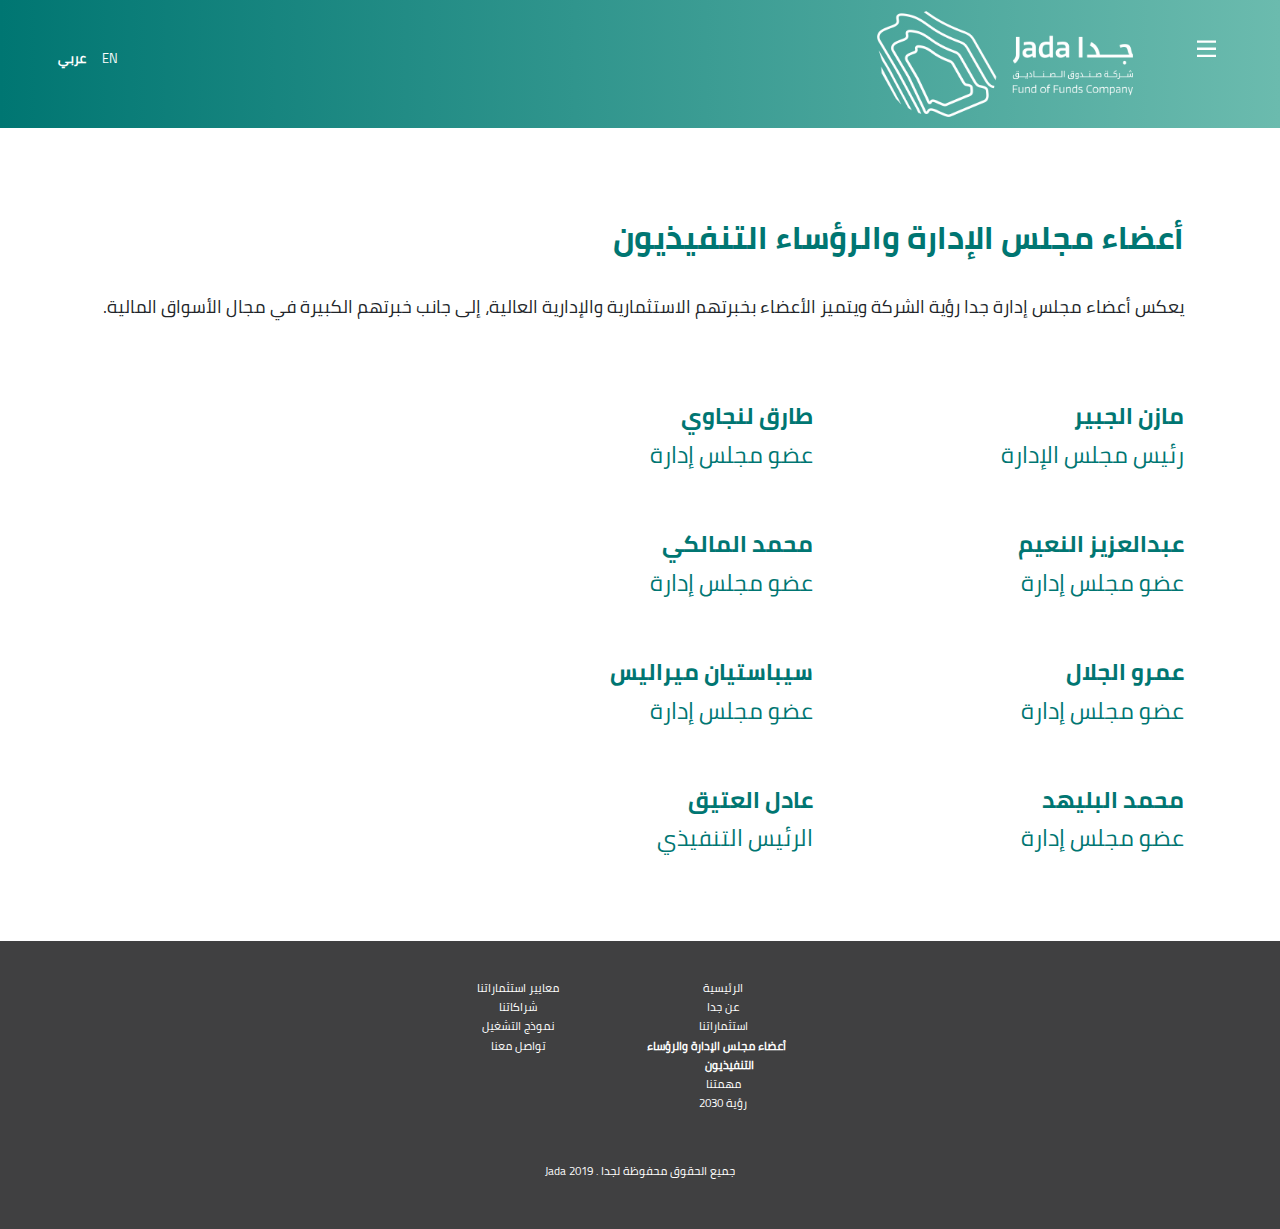
==== website/AR/board_members.html @ 396753d3 "init" ====
<!DOCTYPE html>
<html>
<head>
  <meta charset="utf-8">
  <title>Jada</title>
  <meta name="viewport" content="width=device-width, initial-scale=1.0, maximum-scale=1.0, user-scalable=no">
  <link rel="stylesheet" href="../static/bootstrap-4.4.1-dist/css/bootstrap.css">
  <link rel="stylesheet" href="../static/main.css">
  <link rel="stylesheet" href="../static/main_rtl.css">
  <script src="../static/main.js"></script>
</head>
<body>

  <header>
    <svg id="show_side_navigation" class="header_menu" xmlns="http://www.w3.org/2000/svg" viewBox="0 0 8 8">
      <path d="M0 0v1h8v-1h-8zm0 2.97v1h8v-1h-8zm0 3v1h8v-1h-8z" transform="translate(0 1)" />
    </svg>

    <div class="header_logo"></div>
    
    <div class="header_link">
      <a id="ln_en" href="#">EN</a>
      <a id="ln_ar" href="#">عربي</a>
    </div>
  </header>
  
  <div id="side_navigation_root" class="side_navigation_root">
    <div id="side_navigation" class="side_navigation shadow">
      <div id="side_navigation_close" class="side_navigation_close">×</div>

      <a href="./home.html">‫الرئيسية‬</a>
      <a href="./home.html#about">‫عن‬ ‫جدا‬</a>
      <a href="./investments.html">‫استثماراتنا‬</a>
      <strong><a href="./board_members.html">أعضاء مجلس الإدارة والرؤساء التنفيذيون</a></strong>
      <a href="./mission.html">‫مهمتنا‬</a>
      <a href="./mission.html#vision">‫رؤية‬ ‫‪2030‬‬</a>
      <a href="./mission.html#investment">‫معايير‬ ‫استثماراتنا‬</a>
      <a href="./mission.html#partnership">‫شراكاتنا‬</a>
      <a href="./mission.html#partnership">‫نموذج‬ ‫التشغيل‬ </a>
      <a href="./investments.html#sendemail">‫تواصل‬ ‫معنا‬</a>
    </div>
  </div>


  <div id="board" class="board_members bg_width">
    <h2>أعضاء مجلس الإدارة والرؤساء التنفيذيون</h2>
      يعكس أعضاء مجلس إدارة جدا رؤية الشركة ويتميز الأعضاء بخبرتهم الاستثمارية والإدارية العالية، إلى جانب خبرتهم الكبيرة في مجال الأسواق المالية.
    <br />
    <br />

    <div class="member_card_flex">
      <div onclick="show_board_member('Mazen Ahmed Al Jubeir')">
        <span>مازن الجبير</span>
        <span>رئيس مجلس الإدارة</span>
      </div>

      <div onclick="show_board_member('Tariq Linjawi')">
        <span>طارق لنجاوي</span>
        <span>عضو مجلس إدارة</span>
      </div>

      <div onclick="show_board_member('Abdulaziz Al Naim')">
        <span>عبدالعزيز النعيم</span>
        <span>عضو مجلس إدارة</span>
      </div>

      <div onclick="show_board_member('Mohammed Al Malki')">
        <span>محمد المالكي</span>
        <span>عضو مجلس إدارة</span>
      </div>

      <div onclick="show_board_member('Amr Al Jallal')">
        <span>عمرو الجلال</span>
        <span>عضو مجلس إدارة</span>
      </div>

      <div onclick="show_board_member('Sebastián Miralles')">
        <span>سيباستيان ميراليس</span>
        <span>عضو مجلس إدارة</span>
      </div>

      <div onclick="show_board_member('Mohammed Al Balaihed')">
        <span>محمد البليهد</span>
        <span>عضو مجلس إدارة</span>
      </div>

      <div onclick="show_board_member('Adel Al Ateeq')">
        <span>عادل العتيق</span>
        <span>الرئيس التنفيذي</span>
      </div>
    </div>
  </div>


  <div id="navigation_root" class="navigation_root">
    <div class="member_next no_select" onclick="next_member('next')">
      &gt;
    </div>
    <div class="member_previous no_select" onclick="next_member('previous')">
      &lt;
    </div>
    <div class="member_info_root">
      <div class="member_img"></div>
      <div class="member_info">
        <div class="navigation_close" onclick="hide_navigation()">×</div>
        <h2 id="member_name" class="h2_bold"></h2>
        <h2 id="member_title"></h2>
        <div id="member_info"></div>
      </div>
    </div>
  </div>


  <footer>
    <div class="footer_flex">
      <div class="d-none" style="flex-basis: 20rem">
        Get the latest News
        <form action="" method="POST" class="input-group">
          <input type="email" class="form-control" placeholder="Email Address">
          <div class="input-group-append">
            <button class="btn btn-light" type="submit">SIGN UP</button>
          </div>
        </form>

        <br />
        FOLLOW US
        <br />
        <a href="#">instagram</a>
        .
        <a href="#">youtube</a>
        .
        <a href="#">twitter</a>
      </div>
      
      <div style="flex-basis: 15rem;line-height: 1.5rem;">
        <a href="./home.html">‫الرئيسية‬</a> <br />
        <a href="./home.html#about">‫عن‬ ‫جدا‬</a> <br />
        <a href="./investments.html">‫استثماراتنا‬</a> <br />
        <strong><a href="./board_members.html">أعضاء مجلس الإدارة والرؤساء التنفيذيون</a></strong> <br />
        <a href="./mission.html">‫مهمتنا‬</a> <br />
        <a href="./mission.html#vision">‫رؤية‬ ‫‪2030‬‬</a> <br />
      </div>
      
      <div style="flex-basis: 9rem;line-height: 1.5rem;">
        <a href="./mission.html#investment">‫معايير‬ ‫استثماراتنا‬</a> <br />
        <a href="./mission.html#partnership">‫شراكاتنا‬</a> <br />
        <a href="./mission.html#partnership">‫نموذج‬ ‫التشغيل‬ </a> <br />
        <a href="./investments.html#sendemail">‫تواصل‬ ‫معنا‬</a> <br />
      </div>
      
      <div class="d-none" style="flex-basis: 20rem">
        CONTACT INFORMATION
        <br />
        <br />
        Lorem Ipsum is simply dummy text of the printing and
        typesetting industry. Lorem Ipsum has been the industry's
        standard dummy text ever since the 1500s, when an unknown
        printer took a galley of type and scrambled it to make a type
        specimen book. It has survived not only five centuries, but also
        the leap into electronic typesetting.
      </div>
    </div>
    
    <div class="footer_end">
      جميع الحقوق محفوظة لجدا . Jada 2019
    </div>
  </footer>
</body>
</html>
---- website/static/main.css ----
@font-face {
	font-family:'cairo-regular';
  src: local('cairo-regular'),
       local('Cairo-Regular'),
       local('Cairo Regular'),
       url('./fonts/Cairo-Regular.ttf') format('TrueType');
}

@font-face {
	font-family:'cairo-bold';
  src: local('cairo-bold'),
       local('Cairo-Bold'),
       local('Cairo Bold'),
       url('./fonts/Cairo-Bold.ttf') format('TrueType');
}


.bold {
  font-family: cairo-bold, TimesNewRoman, sans-serif;
}

a {
  color: inherit!important;
  text-decoration: none!important;
}

.no_select
{
  -webkit-touch-callout: none;
	-webkit-user-select: none;
	-khtml-user-select: none;
	-moz-user-select: none;
	-ms-user-select: none;
	user-select: none;
	-webkit-tap-highlight-color: rgba(255, 255, 255, 0);
}

:root {
  font-size: 1vw;
  --font-color-1: #007672;
  --font-color-2: #3D3D3D;
  --font-color-3: #ffffff;
  --font-color-4: #7ec6bb;
  --bg-color-1: #007672;
  --bg-color-2: #3D3D3D;
  --bg-color-3: #6BBBAE;
  --bg-color-form: #efefef;
  --bg-color-input: #265b59;
  --bg-color-footer: #404041;
}

head, body {
  font-family: cairo-regular, TimesNewRoman, sans-serif;
  overflow-x: hidden;
  width: 100vw;
  position: relative;
  font-size: 1.4rem;
  line-height: 3rem;
}

.app_root {
  position: relative;
  width: 100vw;
  overflow: hidden;
}

header {
  display: flex;
  color: var(--font-color-3);
  fill: var(--font-color-3);
  background: var(--bg-color-1);
  background: linear-gradient(90deg, var(--bg-color-1) 0%, var(--bg-color-3) 100%);
}

.home_header_banner {
  position: absolute;
  top: -10rem;
  left: 47vw;
  padding: 33rem;
  background-image: url(./images/home.png);
  background-size: contain;
  background-repeat: no-repeat;
  background-position: center;
}

.header_menu {
  margin: 3rem 5rem;
  width: 1.5rem;
  height: 1.5rem;
  cursor: pointer;
  z-index: 9;
}

.header_logo {
  width: 20rem;
  height: 10rem;
  background-image: url(./logos/logo.png);
  background-size: contain;
  background-repeat: no-repeat;
  background-position: center;
  z-index: 9;
}

.header_at_home .header_logo {
  background-image: url(./logos/logo_home.png);
}

.header_link {
  margin: 3rem 4rem 0 auto;
  z-index: 9;
}

.header_link a {
  margin: 0 0.5rem;
  font-size: 1rem;
  color: var(--font-color-3);
}

.navigation_root {
  position: fixed;
  display: none;
  top: 0px;
  left: 0px;
  width: 100vw;
  height: 100vh;
  background: #ffffffaa;
  overflow: hidden;
  z-index: 10;
}

.navigation_close {
  margin: 0;
  width: 4rem;
  font-size: 4rem;
  color: var(--font-color-2);
  cursor: pointer;
}

.side_navigation_root {
  position: fixed;
  display: none;
  top: 0px;
  left: 0px;
  width: 100vw;
  padding: 100vh;
  background: #ffffffaa;
  overflow: hidden;
  z-index: 15;
}

.side_navigation {
  position: fixed;
  display: none;
  top: 0;
  left: 4rem;
  width: 30rem;
  padding: 2rem;
  background: var(--bg-color-form);
  overflow: hidden;
}

.side_navigation_close {
  font-size: 2.5rem;
  padding-bottom: 1rem;
  cursor: pointer;
}
.side_navigation a {
  display: block;
  font-size: 1.3rem;
  line-height: 2.7rem;
  color: var(--font-color-1)!important;
}

footer {
  padding: 3rem 0;
  min-height: 17rem;
  font-size: 0.9rem;
  text-align: center;
  color: var(--font-color-3);
  background: var(--bg-color-footer);
  /* background: linear-gradient(90deg, var(--bg-color-1) 0%, var(--bg-color-3) 100%); */
}

footer a {
  padding: 0 1rem;
  font-size: 0.9rem;
}

.footer_flex {
  display: flex;
  justify-content: center;
  flex-wrap: wrap;
}

.footer_end {
  padding-top: 3rem;
  text-align: center;
}

.footer_flex > div {
  margin: 0 2rem;
}

footer .input-group {
  margin: 10px 0px;
  border-radius: 50px 0px 0px 50px;
  overflow: hidden;
}

footer input::placeholder {
  color: var(--font-color-3)!important;
}

footer input {
  color: var(--font-color-3)!important;
  background: var(--bg-color-input)!important;
  border-color: var(--bg-color-input)!important;
}

footer input, footer button {
  font-size: 0.7rem!important;
}

footer .input-group-append {
  border-radius: 0px 50px 50px 0px;
  overflow: hidden;
}

#ln_en {
  font-weight: bold;
}

.vision_root {
  padding-top: 9rem;
  padding-bottom: 3rem;
  background-image: url(./images/riyadh_banner.png);
  background-size: cover;
  background-repeat: no-repeat;
  background-position: center;
}

.vision_header {
  padding: 0!important;
  height: 7.5rem;
  overflow: hidden;
}

.vision_header h5{
  font-family: cairo-bold, TimesNewRoman, sans-serif;
  padding: 0 6rem;
  font-size: 8rem;
  color: #ffffffee!important;
}

.vision_box {
  padding: 4rem 6rem!important;
  background: #ffffffee;
}

h1 {
  font-size: 3.8rem;
  line-height: 7rem;
  font-family: cairo-bold, TimesNewRoman, sans-serif;
  background: linear-gradient(90deg, var(--bg-color-1) 0%, var(--bg-color-3) 100%);
  background-clip: text;
  -webkit-background-clip: text;
  -webkit-text-fill-color: transparent;
}

h2 {
  padding-bottom: 3rem;
  font-family: cairo-bold, TimesNewRoman, sans-serif;
  font-size: 2.5rem;
  color: var(--font-color-1);
}

.vision_root h2, .member_info h2 {
  color: var(--font-color-1);
}

.box_1_column,
.box_2_column,
.box_3_column {
  display: flex;
  flex-wrap: wrap;
}

.box_1_column {
  flex-direction: column;
}

.box_2_column .box {
  padding: 0 2rem 4rem 0;
  width: 50%;
}

.box_1_column h3 {
  padding-top: 4rem;
  font-size: 2rem;
}

.board_members h2 {
  padding: 2rem 0;
  color: var(--font-color-1);
}

.member_card_flex {
  display: flex;
  flex-wrap: wrap;
  color: var(--font-color-1);
}

.member_card_flex > div {
  flex-basis: 25rem;
  margin: 2rem 4rem 2rem 0rem;
  font-size: 1.8rem;
  line-height: 2rem;
  cursor: pointer;
}

.member_card {
  padding: 0.3rem;
}

.member_card:hover {
  background: linear-gradient(90deg, var(--bg-color-1) 0%, var(--bg-color-3) 100%);
}

.member_card  div {
  padding-top: 22rem;
  background-size: cover;
  background-repeat: no-repeat;
  background-position: center;
}

.member_card_flex span:first-child, .h2_bold {
  display: block;
  padding: 1rem 0;
  font-family: cairo-bold, TimesNewRoman, sans-serif;
}

.bg_dark {
  color: var(--font-color-3);
  background: var(--bg-color-2);
}

.bg_dark h2 {
  padding-bottom: 0!important;
  font-family: cairo-regular, TimesNewRoman, sans-serif;
  color: var(--font-color-4);
}

.bg_width {
  margin: 0 auto;
  width: 85vw;
  padding: 5rem 0;
}

ul {
  list-style: "◊ ";
  padding: 0 1rem;
  margin: 0px;
}

.member_info_root {
  display: flex;
  align-items: stretch;
  margin: 10vh auto;
  padding: 1rem;
  width: 77vw;
  height: 80vh;
  background: linear-gradient(0deg, var(--bg-color-1) 0%, var(--bg-color-3) 100%);
}

.member_info {
  display: flex;
  flex-direction: column;
  align-items: stretch;
  margin: 0 0 0 auto;
  padding: 0 3rem;
  background: #ffffff;
}

.member_img {
  padding: 5rem 10rem;
  /* background-image: url(./images/riyadh_1.jpg); */
  background-size: cover;
  background-repeat: no-repeat;
  background-position: center;
}

#member_info {
  white-space: pre-wrap;
  overflow: auto;
}

.member_next {
  position: absolute;
  right: 7vw;
  top: 50vh;
  font-size: 5rem;
  color: #aaaaaa;
  cursor: pointer;
}

.member_previous {
  position: absolute;
  left: 7vw;
  top: 50vh;
  font-size: 5rem;
  color: #aaaaaa;
  cursor: pointer;
}

.header_at_home {
  background: transparent;
  color: var(--font-color-1);
  fill: var(--font-color-1);
}

.home_banner {
  height: 35rem;
  line-height: 2.2rem;
  overflow: hidden;
}

.button {
  display: block;
  margin: 1rem;
  padding: 0.4rem;
  width: 13rem;
  font-size: 1.5rem;
  color: var(--font-color-3)!important;
  text-align: center;
  border: none;
  border-radius: 10rem;
  background: linear-gradient(90deg, var(--bg-color-1) 0%, var(--bg-color-3) 100%);
}

.form_banner {
  display: flex;
  padding: 0 8vw;
  background: var(--bg-color-form);
}

.form_banner h2 {
  padding-top: 3rem;
  padding-bottom: 2rem;
}

.home_banner_img {
  padding: 15rem;
  background-image: url(./images/home_banner.png);
  background-size: cover;
  background-repeat: no-repeat;
  background-position: center;
}

.form_img iframe {
  width: 30rem;
  height: 30rem;
}

.form_column {
  flex-basis: 40%;
  padding-bottom: 3rem;
}

.form_column * {
  width: 100%;
  padding: 0;
  margin: 0.5rem 0;
}

.form_column input[type='text'] {
  color: var(--font-color-1);
  background: transparent;
  border: none;
  border-bottom: 1px solid var(--font-color-1);
}

.form_column input[type='text']::placeholder {
  color: var(--font-color-1)!important;
}

.form_column textarea {
  margin: 0 2rem;
  padding: 0.3rem;
  color: var(--font-color-1);
  background: transparent;
  border: 1px solid var(--font-color-1);
}

.investments_title {
  padding-bottom: 0!important;
  color: var(--font-color-1);
}

.company_img {
  padding-top: 13rem;
  width: 15rem;
  background-size: contain;
  background-repeat: no-repeat;
  background-position: center;
}

#company_investments .box {
  margin: 5rem auto 0 0;
  padding: 0 7rem 0 0;
}

video {
  display: block;
  margin: 3rem auto;
  width: 80vw;
  height: 40rem;
}

@media (max-width: 980px)
{
  :root {
    font-size: 10px;
  }
  .home_header_banner {
    left: 40vw;
  }
  .home_banner .box {
    width: 44%;
  }
  .form_banner {
    flex-direction: column;
  }
  video {
    padding: 0;
    width: 90vw;
    height: 40rem;
  }
  #company_investments .box {
    margin: 0 auto!important;
    padding: 3rem!important;
  }
  .member_img {
    padding: 0;
  }
}


@media (max-width: 600px)
{
  .header_menu {
    margin: 3rem 2rem;
  }
  .header_link {
    margin: 3rem 0 0 auto;
  }
  .side_navigation {
    top: 0rem;
    left: 0rem;
  }
  .home_header_banner {
    left: -10rem;
    opacity: 0.2;
  }
  .home_banner .box {
    margin-top: 3rem;
  }
  .home_banner .box:first-child {
    position: relative;
    z-index: 1;
  }
  .vision_header {
    height: 4.5rem;
  }
  .vision_header h5 {
    font-size: 5rem;
    padding: 0 2rem;
  }
  .vision_box {
    padding: 4rem 2rem!important;
  }
  .box_2_column {
    padding: 4rem 0;
  }
  .box_2_column .box {
    width: 100%;
  }
  .footer_flex > div {
    margin: 2rem;
  }
  .member_next {
    right: 3vw;
  }
  .member_previous {
    left: 3vw;
  }
  video {
    padding: 0;
    width: 100vw;
  }
  .form_img iframe {
    width: 100%;
  }
  #investment .box {
    padding: 0;
  }
  #company_investments .box {
    padding: 0!important;
    width: 25vw!important;
  }
  .company_img {
    width: 100%;
  }
  #company_investments a {
    margin: 0;
    width: 100%;
    font-size: 1rem;
    line-height: 2rem;
  }
  .member_info {
    font-size: 1rem;
    line-height: 1.8rem;
    padding: 0 0.3rem;
  }
  #member_title {
    font-size: 1.8rem;
  }
}
---- website/static/main_rtl.css ----
#ln_ar {
  font-weight: bold;
}

#ln_en {
  font-weight: normal!important;
}

body {
  direction: rtl;
  text-align: right;
}

.header_link {
  margin: 3rem auto 0 4rem;
}

.box_2_column .box {
  padding: 0 0 4rem 2rem;
}

.home_header_banner {
  right: 47vw;
}

.vision_ar {
  font-size: 6.6rem;
  vertical-align: top;
}

.member_next {
  right: auto;
  left: 7vw;
}

.member_previous {
  right: 7vw;
  left: auto;
}

.member_card_flex > div {
  margin: 2rem 0rem 2rem 4rem;
}

#company_investments .box {
  margin: 0 0 5rem auto;
  padding: 0 0 0 7rem;
}

@media (max-width: 980px)
{
  .home_header_banner {
    right: 40vw;
  }
}

@media (max-width: 600px)
{
  .header_link {
    margin: 3rem 0 0 auto;
  }
  .home_header_banner {
    right: -10rem;
  }
  .vision_ar {
    font-size: 4rem;
    vertical-align: top;
  }
  .member_next {
    left: 3vw;
  }
  .member_previous {
    right: 3vw;
  }
}
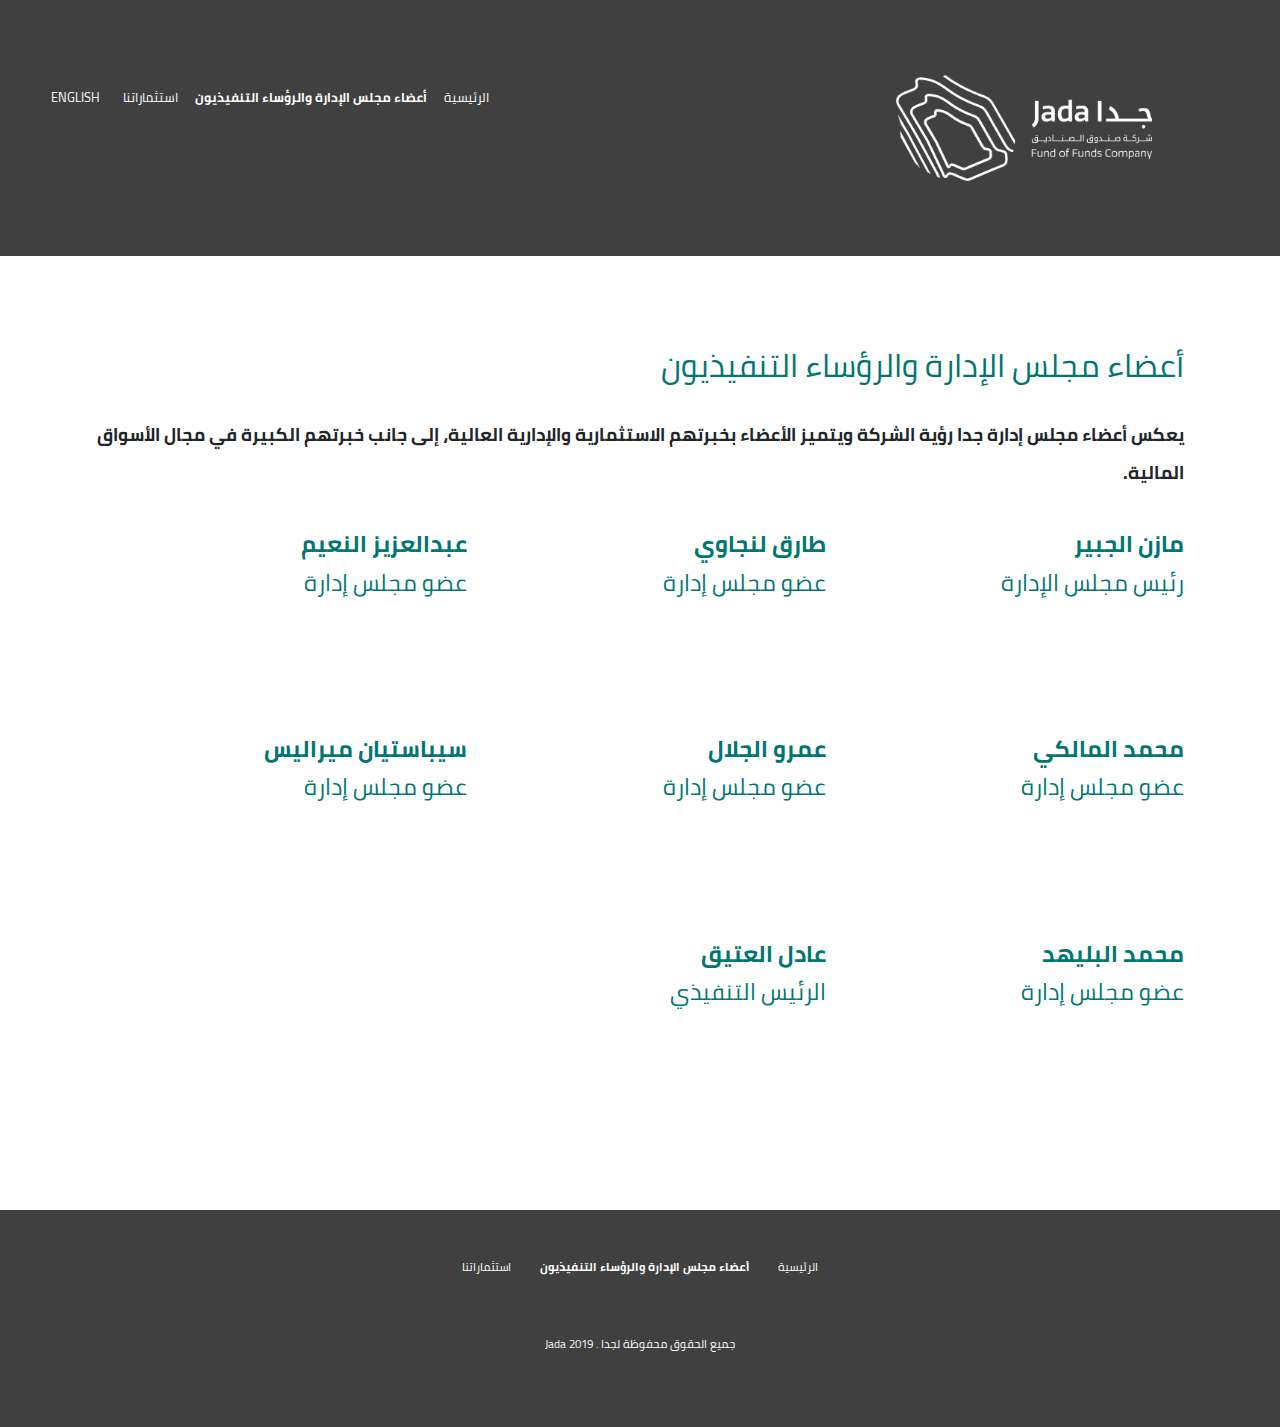
==== commit 0b6e9e39: "update 4.1" ====
--- a/website/AR/board_members.html
+++ b/website/AR/board_members.html
@@ -19,8 +19,10 @@
     <div class="header_logo"></div>
     
     <div class="header_link">
-      <a id="ln_en" href="#">EN</a>
-      <a id="ln_ar" href="#">عربي</a>
+      <a href="./home.html">‫الرئيسية‬</a>
+      <a class="bold" href="./board_members.html">أعضاء مجلس الإدارة والرؤساء التنفيذيون</a>
+      <a href="./investments.html">‫استثماراتنا‬</a>
+      <a id="ln_en" href="#">‫‪ENGLISH‬‬</a>
     </div>
   </header>
   
@@ -29,21 +31,15 @@
       <div id="side_navigation_close" class="side_navigation_close">×</div>
 
       <a href="./home.html">‫الرئيسية‬</a>
-      <a href="./home.html#about">‫عن‬ ‫جدا‬</a>
+      <strong><a href="./board_members.html">أعضاء مجلس الإدارة والرؤساء التنفيذيون</a></strong>
       <a href="./investments.html">‫استثماراتنا‬</a>
-      <strong><a href="./board_members.html">أعضاء مجلس الإدارة والرؤساء التنفيذيون</a></strong>
-      <a href="./mission.html">‫مهمتنا‬</a>
-      <a href="./mission.html#vision">‫رؤية‬ ‫‪2030‬‬</a>
-      <a href="./mission.html#investment">‫معايير‬ ‫استثماراتنا‬</a>
-      <a href="./mission.html#partnership">‫شراكاتنا‬</a>
-      <a href="./mission.html#partnership">‫نموذج‬ ‫التشغيل‬ </a>
       <a href="./investments.html#sendemail">‫تواصل‬ ‫معنا‬</a>
     </div>
   </div>
 
 
   <div id="board" class="board_members bg_width">
-    <h2>أعضاء مجلس الإدارة والرؤساء التنفيذيون</h2>
+    <h2 class="regular">أعضاء مجلس الإدارة والرؤساء التنفيذيون</h2>
       يعكس أعضاء مجلس إدارة جدا رؤية الشركة ويتميز الأعضاء بخبرتهم الاستثمارية والإدارية العالية، إلى جانب خبرتهم الكبيرة في مجال الأسواق المالية.
     <br />
     <br />
@@ -112,55 +108,10 @@
 
 
   <footer>
-    <div class="footer_flex">
-      <div class="d-none" style="flex-basis: 20rem">
-        Get the latest News
-        <form action="" method="POST" class="input-group">
-          <input type="email" class="form-control" placeholder="Email Address">
-          <div class="input-group-append">
-            <button class="btn btn-light" type="submit">SIGN UP</button>
-          </div>
-        </form>
-
-        <br />
-        FOLLOW US
-        <br />
-        <a href="#">instagram</a>
-        .
-        <a href="#">youtube</a>
-        .
-        <a href="#">twitter</a>
-      </div>
+    <a href="./home.html">‫الرئيسية‬</a>
+    <a class="bold" href="./board_members.html">أعضاء مجلس الإدارة والرؤساء التنفيذيون</a>
+    <a href="./investments.html">‫استثماراتنا‬</a>
       
-      <div style="flex-basis: 15rem;line-height: 1.5rem;">
-        <a href="./home.html">‫الرئيسية‬</a> <br />
-        <a href="./home.html#about">‫عن‬ ‫جدا‬</a> <br />
-        <a href="./investments.html">‫استثماراتنا‬</a> <br />
-        <strong><a href="./board_members.html">أعضاء مجلس الإدارة والرؤساء التنفيذيون</a></strong> <br />
-        <a href="./mission.html">‫مهمتنا‬</a> <br />
-        <a href="./mission.html#vision">‫رؤية‬ ‫‪2030‬‬</a> <br />
-      </div>
-      
-      <div style="flex-basis: 9rem;line-height: 1.5rem;">
-        <a href="./mission.html#investment">‫معايير‬ ‫استثماراتنا‬</a> <br />
-        <a href="./mission.html#partnership">‫شراكاتنا‬</a> <br />
-        <a href="./mission.html#partnership">‫نموذج‬ ‫التشغيل‬ </a> <br />
-        <a href="./investments.html#sendemail">‫تواصل‬ ‫معنا‬</a> <br />
-      </div>
-      
-      <div class="d-none" style="flex-basis: 20rem">
-        CONTACT INFORMATION
-        <br />
-        <br />
-        Lorem Ipsum is simply dummy text of the printing and
-        typesetting industry. Lorem Ipsum has been the industry's
-        standard dummy text ever since the 1500s, when an unknown
-        printer took a galley of type and scrambled it to make a type
-        specimen book. It has survived not only five centuries, but also
-        the leap into electronic typesetting.
-      </div>
-    </div>
-    
     <div class="footer_end">
       جميع الحقوق محفوظة لجدا . Jada 2019
     </div>
--- a/website/static/main.css
+++ b/website/static/main.css
@@ -17,6 +17,10 @@
 
 .bold {
   font-family: cairo-bold, TimesNewRoman, sans-serif;
+}
+
+.regular {
+  font-family: cairo-regular, TimesNewRoman, sans-serif;
 }
 
 a {
@@ -66,10 +70,17 @@
 
 header {
   display: flex;
+  padding-top: 5rem;
+  height: 20rem;
   color: var(--font-color-3);
   fill: var(--font-color-3);
-  background: var(--bg-color-1);
+  background: var(--bg-color-footer);
+}
+
+.header_line_above_home {
+  height: 1rem;
   background: linear-gradient(90deg, var(--bg-color-1) 0%, var(--bg-color-3) 100%);
+
 }
 
 .home_header_banner {
@@ -92,6 +103,7 @@
 }
 
 .header_logo {
+  margin: 0 10rem;
   width: 20rem;
   height: 10rem;
   background-image: url(./logos/logo.png);
@@ -106,7 +118,7 @@
 }
 
 .header_link {
-  margin: 3rem 4rem 0 auto;
+  margin: 1rem 4rem 0 auto;
   z-index: 9;
 }
 
@@ -114,6 +126,10 @@
   margin: 0 0.5rem;
   font-size: 1rem;
   color: var(--font-color-3);
+}
+
+.header_link a:last-child {
+  margin: 0 0 0 1rem;
 }
 
 .navigation_root {
@@ -299,6 +315,10 @@
   font-size: 2rem;
 }
 
+.board_members {
+  font-family: cairo-bold, TimesNewRoman, sans-serif;
+}
+
 .board_members h2 {
   padding: 2rem 0;
   color: var(--font-color-1);
@@ -311,8 +331,8 @@
 }
 
 .member_card_flex > div {
-  flex-basis: 25rem;
-  margin: 2rem 4rem 2rem 0rem;
+  flex-basis: 28rem;
+  margin-bottom: 10rem;
   font-size: 1.8rem;
   line-height: 2rem;
   cursor: pointer;
@@ -333,10 +353,16 @@
   background-position: center;
 }
 
-.member_card_flex span:first-child, .h2_bold {
+.h2_bold {
   display: block;
   padding: 1rem 0;
   font-family: cairo-bold, TimesNewRoman, sans-serif;
+}
+
+.member_card_flex span:last-child {
+  display: block;
+  padding: 1rem 0;
+  font-family: cairo-regular, TimesNewRoman, sans-serif;
 }
 
 .bg_dark {
@@ -497,7 +523,7 @@
 }
 
 .company_img {
-  padding-top: 13rem;
+  padding-top: 20rem;
   width: 15rem;
   background-size: contain;
   background-repeat: no-repeat;
@@ -516,6 +542,24 @@
   height: 40rem;
 }
 
+.header_menu {
+  display: none;
+}
+
+.flex_investment {
+  display: flex;
+  flex-wrap: wrap;
+  padding-top: 5rem;
+}
+
+.flex_investment .box {
+  flex-basis: 18rem;
+  margin-bottom: 5rem;
+  padding: 0 2rem 0 3rem;
+  line-height: 1.8rem;
+  border-left: 0.2rem solid #fff;
+}
+
 @media (max-width: 980px)
 {
   :root {
@@ -542,6 +586,18 @@
   .member_img {
     padding: 0;
   }
+  .header_logo {
+    margin: 0;
+  }
+  .header_menu {
+    display: block;
+  }
+  .header_link a {
+    display: none;
+  }
+  .header_link a:last-child {
+    display: inline;
+  }
 }
 
 
@@ -551,7 +607,7 @@
     margin: 3rem 2rem;
   }
   .header_link {
-    margin: 3rem 0 0 auto;
+    margin: 1rem 2rem 0 auto;
   }
   .side_navigation {
     top: 0rem;
--- a/website/static/main_rtl.css
+++ b/website/static/main_rtl.css
@@ -12,7 +12,12 @@
 }
 
 .header_link {
-  margin: 3rem auto 0 4rem;
+  margin: 1rem auto 0 4rem;
+}
+
+
+.header_link a:last-child {
+  margin: 0 1rem 0 0;
 }
 
 .box_2_column .box {
@@ -38,13 +43,15 @@
   left: auto;
 }
 
-.member_card_flex > div {
-  margin: 2rem 0rem 2rem 4rem;
-}
-
 #company_investments .box {
   margin: 0 0 5rem auto;
   padding: 0 0 0 7rem;
+}
+
+.flex_investment .box {
+  padding: 0 3rem 0 2rem;
+  border-left: none;
+  border-right: 0.2rem solid #fff;
 }
 
 @media (max-width: 980px)
@@ -57,7 +64,7 @@
 @media (max-width: 600px)
 {
   .header_link {
-    margin: 3rem 0 0 auto;
+    margin: 1rem auto 0 2rem;
   }
   .home_header_banner {
     right: -10rem;
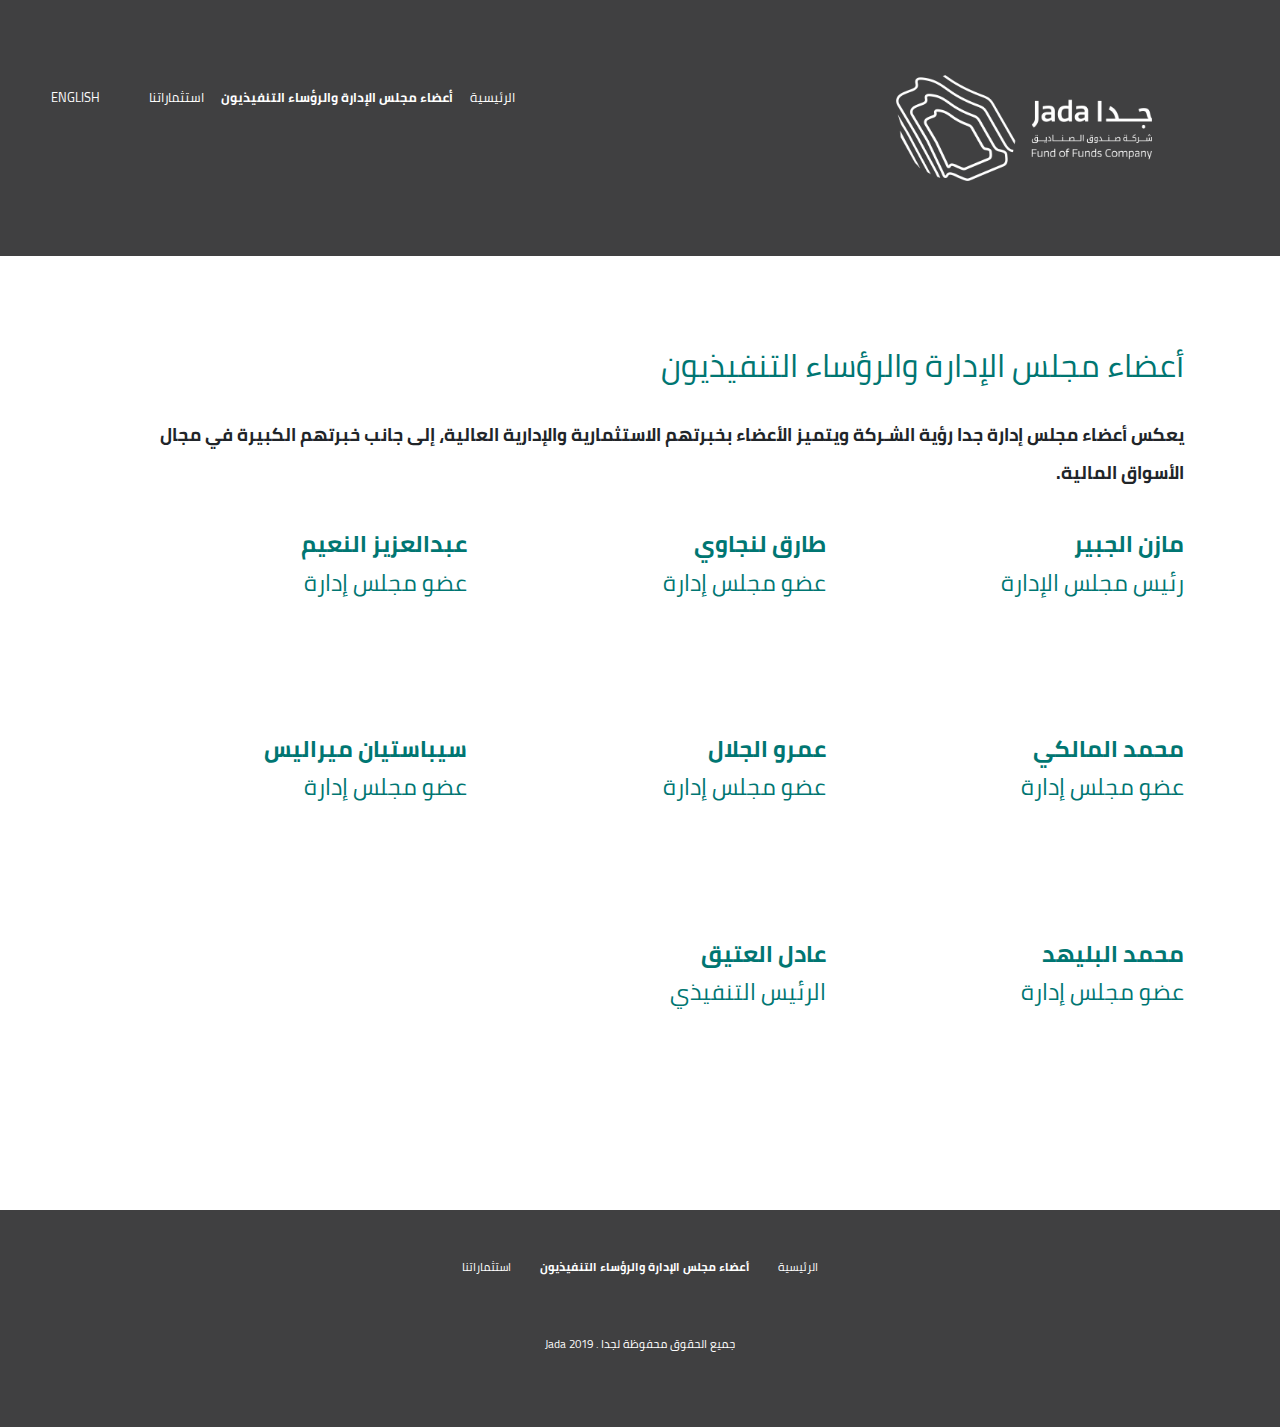
==== commit c30c62fc: "update 4.2" ====
--- a/website/AR/board_members.html
+++ b/website/AR/board_members.html
@@ -40,7 +40,7 @@
 
   <div id="board" class="board_members bg_width">
     <h2 class="regular">أعضاء مجلس الإدارة والرؤساء التنفيذيون</h2>
-      يعكس أعضاء مجلس إدارة جدا رؤية الشركة ويتميز الأعضاء بخبرتهم الاستثمارية والإدارية العالية، إلى جانب خبرتهم الكبيرة في مجال الأسواق المالية.
+      يعكس أعضاء مجلس إدارة جدا رؤية الشـركة ويتميز الأعضاء بخبرتهم الاستثمارية والإدارية العالية، إلى جانب خبرتهم الكبيرة في مجال الأسواق المالية.
     <br />
     <br />
 
--- a/website/static/main.css
+++ b/website/static/main.css
@@ -129,7 +129,7 @@
 }
 
 .header_link a:last-child {
-  margin: 0 0 0 1rem;
+  margin: 0 0 0 3rem;
 }
 
 .navigation_root {
@@ -553,11 +553,22 @@
 }
 
 .flex_investment .box {
-  flex-basis: 18rem;
+  flex-basis: 17rem;
   margin-bottom: 5rem;
   padding: 0 2rem 0 3rem;
   line-height: 1.8rem;
   border-left: 0.2rem solid #fff;
+}
+
+.flex_investment .box:last-child {
+  border-right: 0.2rem solid #fff;
+}
+
+.flex_investment h5{
+  text-align: right;
+  font-size: 10rem;
+  font-weight: bold;
+  color: var(--font-color-4);
 }
 
 @media (max-width: 980px)
--- a/website/static/main_rtl.css
+++ b/website/static/main_rtl.css
@@ -15,9 +15,8 @@
   margin: 1rem auto 0 4rem;
 }
 
-
 .header_link a:last-child {
-  margin: 0 1rem 0 0;
+  margin: 0 3rem 0 0;
 }
 
 .box_2_column .box {
@@ -54,6 +53,10 @@
   border-right: 0.2rem solid #fff;
 }
 
+.flex_investment .box:last-child {
+  border-left: 0.2rem solid #fff;
+}
+
 @media (max-width: 980px)
 {
   .home_header_banner {
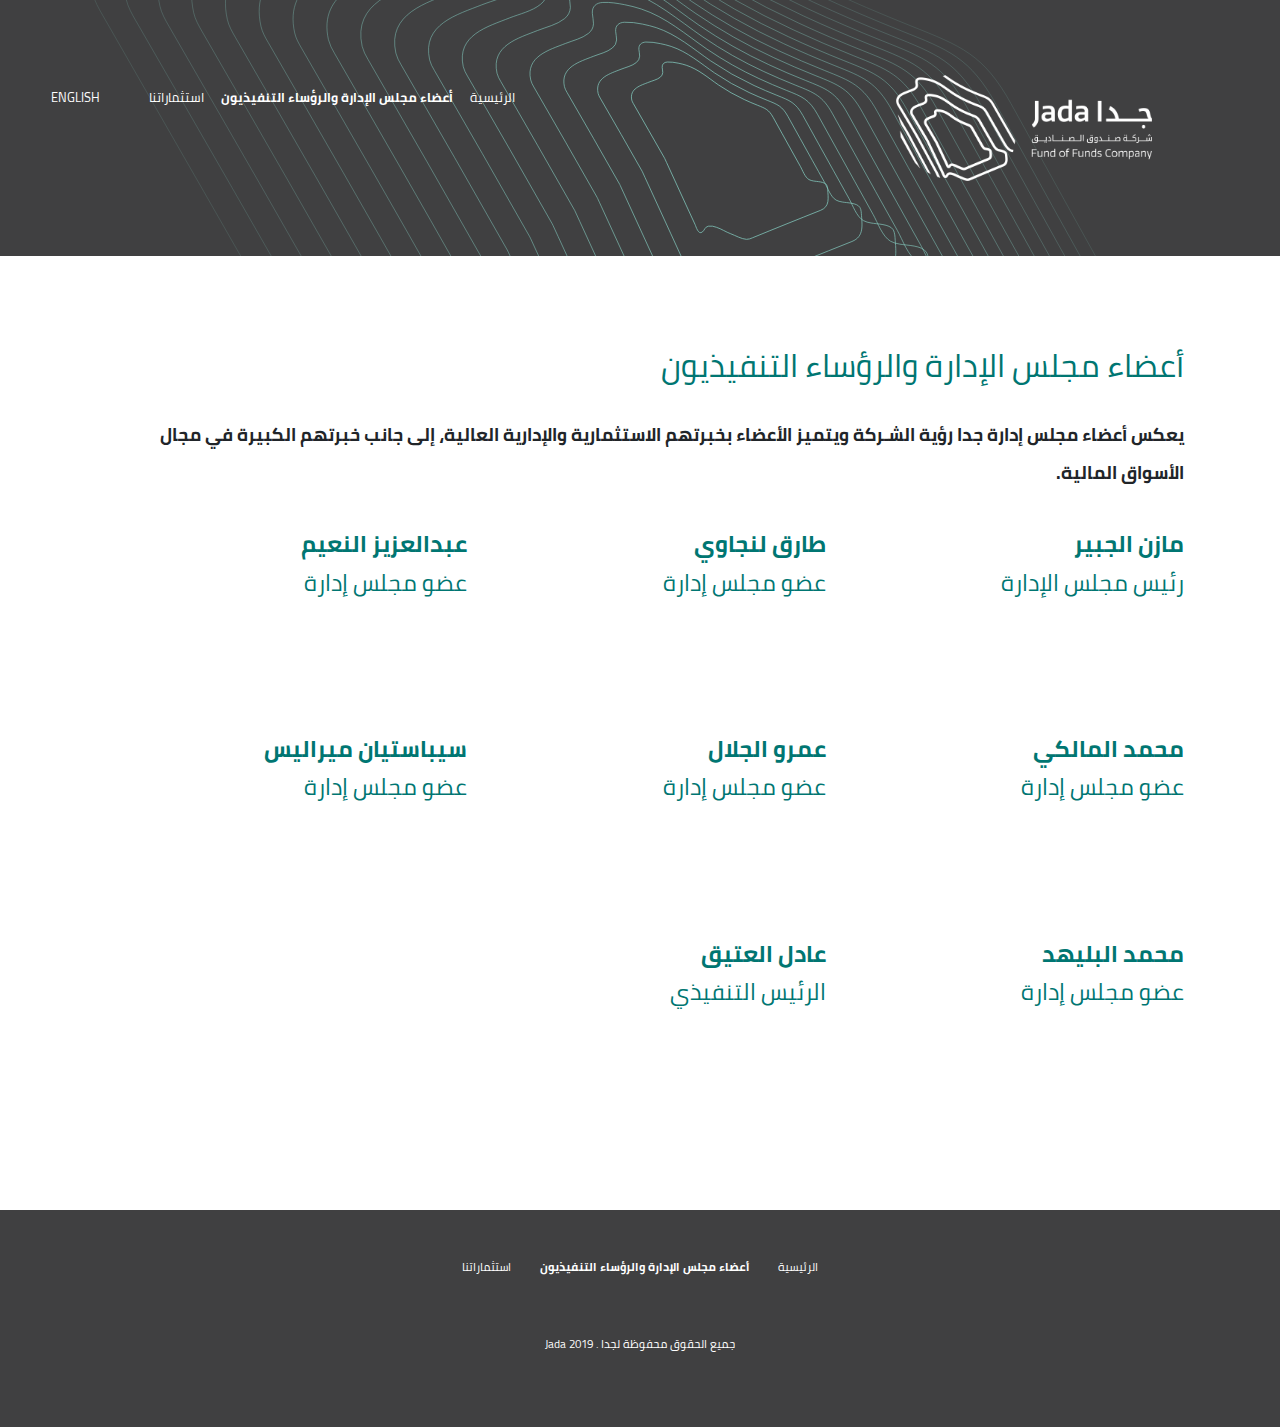
==== commit 9f0eb683: "udpate 4.5" ====
--- a/website/AR/board_members.html
+++ b/website/AR/board_members.html
@@ -33,7 +33,7 @@
       <a href="./home.html">‫الرئيسية‬</a>
       <strong><a href="./board_members.html">أعضاء مجلس الإدارة والرؤساء التنفيذيون</a></strong>
       <a href="./investments.html">‫استثماراتنا‬</a>
-      <a href="./investments.html#sendemail">‫تواصل‬ ‫معنا‬</a>
+      <a href="./home.html#sendemail">‫تواصل‬ ‫معنا‬</a>
     </div>
   </div>
 
--- a/website/static/main.css
+++ b/website/static/main.css
@@ -74,7 +74,13 @@
   height: 20rem;
   color: var(--font-color-3);
   fill: var(--font-color-3);
-  background: var(--bg-color-footer);
+  background-color: var(--bg-color-footer);
+  background-image: url(./images/header.svg);
+  background-position: center;
+  background-position-x: 7rem;
+  background-position-y: -20rem;
+  background-repeat: no-repeat;
+  background-size: cover;
 }
 
 .header_line_above_home {
@@ -366,8 +372,21 @@
 }
 
 .bg_dark {
+  position: relative;
   color: var(--font-color-3);
   background: var(--bg-color-2);
+}
+
+.bg_dark::after {
+  content: " ";
+  position: absolute;
+  top: -10rem;
+  right: -16rem;
+  width: 50rem;
+  height: 50rem;
+  background: url(./images/bg_dark.svg);
+  background-position: center;
+  background-repeat: no-repeat;
 }
 
 .bg_dark h2 {
@@ -553,15 +572,41 @@
 }
 
 .flex_investment .box {
+  position: relative;
   flex-basis: 17rem;
   margin-bottom: 5rem;
   padding: 0 2rem 0 3rem;
   line-height: 1.8rem;
   border-left: 0.2rem solid #fff;
+  overflow: hidden;
 }
 
 .flex_investment .box:last-child {
   border-right: 0.2rem solid #fff;
+}
+
+.flex_investment .box::after {
+  content: " ";
+  position: absolute;
+  top: 12rem;
+  left: -2rem;
+  width: 3rem;
+  height: 3rem;
+  background: var(--font-color-4);
+  transform: rotate(45deg);
+}
+
+.flex_investment .box::before {
+  content: " ";
+  position: absolute;
+  top: 12.7rem;
+  left: -1rem;
+  width: 1.5rem;
+  height: 1.5rem;
+  background: var(--bg-color-2);
+  border: 0.2rem solid #fff;
+  transform: rotate(45deg);
+  z-index: 1;
 }
 
 .flex_investment h5{
@@ -571,6 +616,10 @@
   color: var(--font-color-4);
 }
 
+.flex_investment h5 {
+  text-align: left;
+}
+
 @media (max-width: 980px)
 {
   :root {
@@ -614,6 +663,13 @@
 
 @media (max-width: 600px)
 {
+  header {
+    background-position: center;
+    background-position-y: 1rem;
+    background-position-x: 10rem;
+    background-repeat: no-repeat;
+    background-size: cover;
+  }
   .header_menu {
     margin: 3rem 2rem;
   }
@@ -666,9 +722,6 @@
   }
   .form_img iframe {
     width: 100%;
-  }
-  #investment .box {
-    padding: 0;
   }
   #company_investments .box {
     padding: 0!important;
--- a/website/static/main_rtl.css
+++ b/website/static/main_rtl.css
@@ -57,6 +57,21 @@
   border-left: 0.2rem solid #fff;
 }
 
+.flex_investment .box::after {
+  right: -2rem;
+  left: auto;
+}
+
+.flex_investment .box::before {
+  right: -1rem;
+  left: auto;
+}
+
+.bg_dark::after {
+  right: auto;
+  left: -16rem;
+}
+
 @media (max-width: 980px)
 {
   .home_header_banner {
@@ -66,6 +81,9 @@
 
 @media (max-width: 600px)
 {
+  header {
+    background-position-x: -10rem;
+  }
   .header_link {
     margin: 1rem auto 0 2rem;
   }
